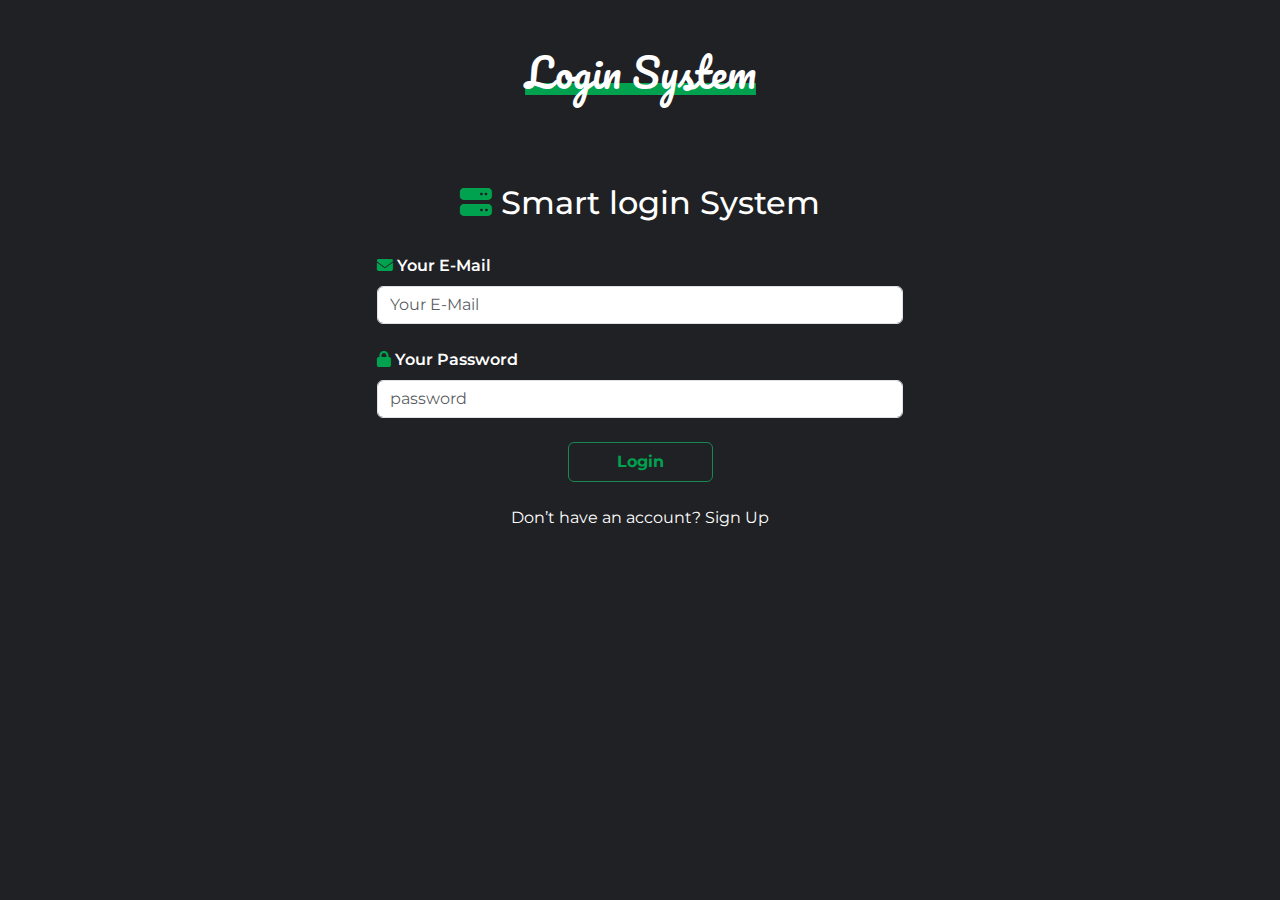
==== index.html @ 991674f3 "First upload" ====
<!DOCTYPE html>
<html lang="en">
<head>
    <meta charset="UTF-8">
    <meta name="viewport" content="width=device-width, initial-scale=1.0">
    <link rel="preconnect" href="https://fonts.googleapis.com">
    <link rel="preconnect" href="https://fonts.gstatic.com" crossorigin>
    <link href="https://fonts.googleapis.com/css2?family=Montserrat:wght@200;300;400;500;600;700;800&display=swap" rel="stylesheet">
    <link rel="preconnect" href="https://fonts.googleapis.com">
    <link rel="preconnect" href="https://fonts.gstatic.com" crossorigin>
    <link href="https://fonts.googleapis.com/css2?family=Pacifico&display=swap" rel="stylesheet">
    <link rel="stylesheet" href="assets/css/all.min.css">
    <link rel="stylesheet" href="assets/css/bootstrap.min.css">
    <link rel="stylesheet" href="assets/css/style.css">

    
    <title>Login System</title>
</head>
<body>
<div class="container">
    <header>
        <h1 class="text-center mt-5 mb-3  ">Login System</h1>
    </header>
    <section class="overflow-hidden w-50 m-auto  ">
            <div class="w-100 p-3 py-4 mt-5 d-flex flex-column justify-content-center align-items-center gap-4">
                <h2>
                <i class="fa-solid fa-server"></i>
                Smart login System 
                
                </h2>
                
                <div class="email w-100 d-flex flex-column justify-content-center">
                <label for="email" class="pb-2 fw-semibold">
                    <i class="fa-solid fa-envelope"></i>
                    Your E-Mail</label>
                    <input type="email" oninput="validatelogin(this.value , 'email')" placeholder="Your E-Mail" class="form-control" id="email">
                </div>
                <div class="password w-100 d-flex flex-column justify-content-center">
                <label for="password" class="pb-2 fw-semibold">
                    <i class="fa-solid fa-lock"></i> Your Password</label>
                <input type="password" oninput="validatelogin(this.value , 'password')" placeholder="password" class="form-control" id="password">
                </div>
                <button class="btn btn-outline-success btn-main btn-submit px-5 fw-bold" onclick="login()" id="login">Login</button>
                <div id="loading" style="display: none;">جار التحميل...</div>
                <p>Don’t have an account? <a href="signup.html">Sign Up</a></p>
            </div>
        </section>
        
            <div id="popupReg" class="box-info position-absolute start-0 top-0 w-100 h-100  justify-content-center align-items-center ">
                <div class="box-conent bg-black p-4 rounded-2 shadow-lg">
                <header class="box-header w-100 d-flex justify-content-between align-items-center mb-4">
                    <div class="circles d-flex">
                    <span class="rounded-circle me-2"></span>
                    <span class="rounded-circle me-2"></span>
                    <span class="rounded-circle me-2"></span>
                    </div>
                    <button class="btn border-0" onclick="closePopUp()" id="closeBtn">
                    <i class="fa-solid fa-xmark close fs-3"></i>
                    </button>
                </header>
                <p class="m-0 pb-2">This User Data is incorrect , please Check your Data again .</p>
                <ol class="rules list-unstyled m-0 d-none">
                    <li>
                    <i class="fa-regular fa-circle-right p-2"></i>The email may be incorrect
                    </li>
                    <li>
                    <i class="fa-regular fa-circle-right p-2"></i>The Password may be incorrect
                    </li>
                    <li>
                        <p class="text-center my-3">Don’t have an account? <a href="signup.html">Sign Up</a></p>
                    </li>
                </ol>
                
                </div>
            </div>
</div>


<!-- scripts -->
    <script src="assets/js/bootstrap.bundle.min.js"></script>
    <script src="assets/js/main.js"></script>
</body>
</html>
---- assets/css/style.css ----
::selection{
    background: #00a24e;
}
body{
    overflow: auto;
    background-color: #202124;
    color: white;
    font-family: 'Montserrat', sans-serif;
}
a{
    text-decoration: none;
    color: inherit;
}
i{
    color: #00a24f;
}

/* Header Section */
header{
    display: flex;
    justify-content: center;
}
header h1{
    position: relative;
    display: inline-block;
    font-family: 'Pacifico', cursive;
}
header h1::before{
    content: "";
    position: absolute;
    width: 100%;
    height: 25%;
    background-color: #00a24f;
    bottom: 1px;
    left: 0;
    z-index: -1;
    transition: height 350ms ease 0s;
}
header h1:hover::before{
    height: 60%;
}
/* End Header Section */

.btn{
    padding-top: 2px;
    padding-bottom: 2px;
}
.btn-main{
    color: #00a24f;
    padding: 7px 25px;
}
.btn-main:hover {
    color: white;
    background-color: #00a24f;
    border-color: #00a24f;
}
#updateBtn{
    display: none;
}
#popupWindow{
    display: none !important;
}
#popupReg{
    display: none ;
}
.circles span {
    display: block;
    width: 20px;
    height: 20px;
}
.circles span:nth-child(1) {
    background-color: #f15f5d;
}
.circles span:nth-child(2) {
    background-color: #febe2e;
}
.circles span:nth-child(3) {
    background-color: #4db748;
}

.form-control:focus {
    border-color: #00a24f;
}

/* @media screen and (max-width: 768px){
    
} */
.userWelcome{
    color: red ;
}
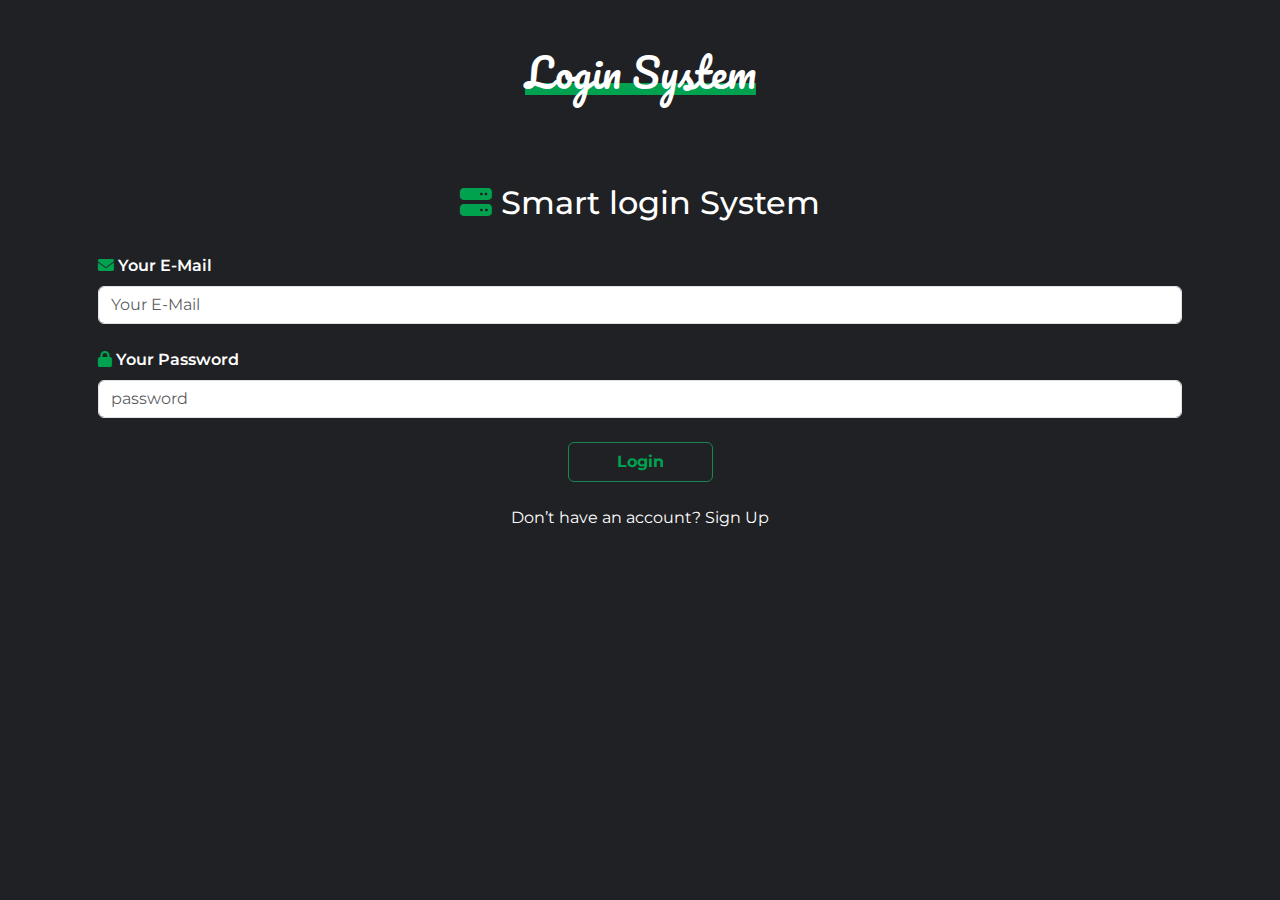
==== commit e222ebb8: "responsive update" ====
--- a/index.html
+++ b/index.html
@@ -21,7 +21,7 @@
     <header>
         <h1 class="text-center mt-5 mb-3  ">Login System</h1>
     </header>
-    <section class="overflow-hidden w-50 m-auto  ">
+    <section class="overflow-hidden w-50-md  m-auto  ">
             <div class="w-100 p-3 py-4 mt-5 d-flex flex-column justify-content-center align-items-center gap-4">
                 <h2>
                 <i class="fa-solid fa-server"></i>
